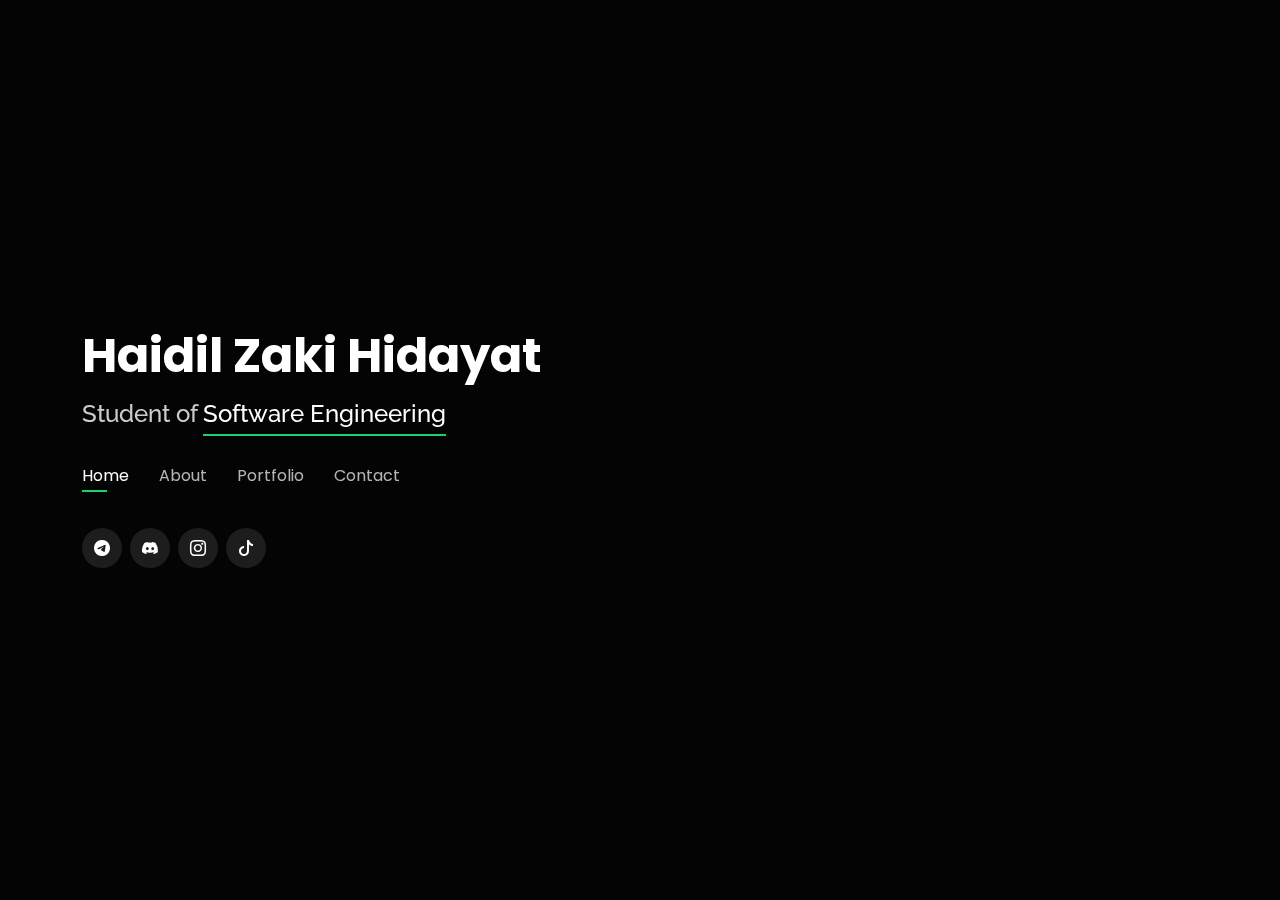
==== index.html @ b2f39d6e "initial commit" ====
<!DOCTYPE html>
<html lang="en">

<head>
  <meta charset="utf-8">
  <meta content="width=device-width, initial-scale=1.0" name="viewport">

  <title>Portfolio Haidil Zaki</title>
  <meta content="" name="description">
  <meta content="" name="keywords">

  <!-- Favicons -->
  <link href="assets/img/favicon.png" rel="icon">
  <link href="assets/img/apple-touch-icon.png" rel="apple-touch-icon">

  <!-- Google Fonts -->
  <link href="https://fonts.googleapis.com/css?family=Open+Sans:300,300i,400,400i,600,600i,700,700i|Raleway:300,300i,400,400i,500,500i,600,600i,700,700i|Poppins:300,300i,400,400i,500,500i,600,600i,700,700i" rel="stylesheet">

  <!-- Vendor CSS Files -->
  <link href="assets/vendor/bootstrap/css/bootstrap.min.css" rel="stylesheet">
  <link href="assets/vendor/bootstrap-icons/bootstrap-icons.css" rel="stylesheet">
  <link href="assets/vendor/boxicons/css/boxicons.min.css" rel="stylesheet">
  <link href="assets/vendor/glightbox/css/glightbox.min.css" rel="stylesheet">
  <link href="assets/vendor/remixicon/remixicon.css" rel="stylesheet">
  <link href="assets/vendor/swiper/swiper-bundle.min.css" rel="stylesheet">

  <!-- Template Main CSS File -->
  <link href="assets/css/style.css" rel="stylesheet">

  <!-- =======================================================
  * Template Name: Personal - v4.8.1
  * Author: BootstrapMade.com
  * License: https://bootstrapmade.com/license/
  ======================================================== -->
</head>

<body>

  <!-- ======= Header ======= -->
  <header id="header">
    <div class="container">

      <h1><a href="index.html">Haidil Zaki Hidayat</a></h1>
      <!-- Uncomment below if you prefer to use an image logo -->
      <!-- <a href="index.html" class="mr-auto"><img src="assets/img/logo.png" alt="" class="img-fluid"></a> -->
      <h2>Student of <span>Software Engineering</span></h2>

      <nav id="navbar" class="navbar">
        <ul>
          <li><a class="nav-link active" href="#header">Home</a></li>
          <li><a class="nav-link" href="#about">About</a></li>
          <li><a class="nav-link" href="#portfolio">Portfolio</a></li>
          <li><a class="nav-link" href="#contact">Contact</a></li>
        </ul>
        <i class="bi bi-list mobile-nav-toggle"></i>
      </nav><!-- .navbar -->

      <div class="social-links">
        <a href="https://t.me/Haidil_Hidayat" class="telegram"><i class="bi bi-telegram"></i></a>
        <a href="http://discordapp.com/Haidil/7857" class="discord"><i class="bi bi-discord"></i></a>
        <a href="https://www.instagram.com/haidilz_/" class="instagram"><i class="bi bi-instagram"></i></a>
        <a href="http://tiktok.com/@haidilz_" class="tiktok"><i class="bi bi-tiktok"></i></a>
      </div>

    </div>
  </header><!-- End Header -->

  <!-- ======= About Section ======= -->
  <section id="about" class="about">

    <!-- ======= About Me ======= -->
    <div class="about-me container">

      <div class="section-title">
        <h2>About</h2>
        <p>Learn more about me</p>
      </div>

      <div class="row">
        <div class="col-lg-4" data-aos="fade-right">
          <img src="assets/img/me1.jpg" class="img-fluid" alt="">
        </div>
        <div class="col-lg-8 pt-4 pt-lg-0 content" data-aos="fade-left">
          <h3>HAIDIL ZAKI HIDAYAT</h3>
          <div class="row">
            <div class="col-lg-6">
              <ul>
                <li><i class="bi bi-chevron-right"></i> <strong>Birthday:</strong> <span>24 july 2005</span></li>
                <li><i class="bi bi-chevron-right"></i> <strong>Website:</strong> <span>-</span></li>
                <li><i class="bi bi-chevron-right"></i> <strong>Phone:</strong> <span>0812-9121-3526</span></li>
                <li><i class="bi bi-chevron-right"></i> <strong>City:</strong> <span>Kota Depok, Indonesia</span></li>
              </ul>
            </div>
            <div class="col-lg-6">
              <ul>
                <li><i class="bi bi-chevron-right"></i> <strong>Age:</strong> <span>17</span></li>
                <li><i class="bi bi-chevron-right"></i> <strong>Degree:</strong> <span>Student</span></li>
                <li><i class="bi bi-chevron-right"></i> <strong>PhEmailone:</strong> <span>haidilzaki24@gmail.com</span></li>
                <li><i class="bi bi-chevron-right"></i> <strong>Freelance:</strong> <span>Available</span></li>
              </ul>
            </div>
          </div>
          <p>
            Hello, I'am Haidil Zaki Hidayat, I'am a Front End Programmer, I'am a Student who is currently Studying at the Software Engineering Vocational School at SMK Plus Pelita Nusantara. and the Becoming a Front End Programmer is my Dream.
          </p>
        </div>
      </div>
      <a class="download nav-link active"  href="CV Haidil Zaki.pdf" target="_blank" ><cv class="cv"> DOWNLOAD CV</cv></a>

    </div><!-- End About Me -->

  </section><!-- End About Section -->

  <!-- ======= Portfolio Section ======= -->
  <section id="portfolio" class="portfolio">
    <div class="container">

      <div class="section-title">
        <h2>Portfolio</h2>
        <p>My Works</p>
      </div>

      <div class="row">
        <div class="col-lg-12 d-flex justify-content-center">
          <ul id="portfolio-flters">
            <li data-filter="*" class="filter-active">All</li>
            <li data-filter=".filter-web">Web</li>
            <li data-filter=".filter-contact">Contact Us</li>
          </ul>
        </div>
      </div>

      <div class="row portfolio-container">

        <div class="col-lg-4 col-md-6 portfolio-item filter-web">
          <div class="portfolio-wrap">
            <img src="assets/img/portfolio/ptf1.png" class="img-fluid" alt="">
            <div class="portfolio-info">
              <h4>Web 1</h4>
              <p>Web</p>
              <div class="portfolio-links">
                <a href="assets/img/portfolio/ptf1.png" data-gallery="portfolioGallery" class="portfolio-lightbox" title="Web 1"><i class="bx bx-plus"></i></a>
              </div>
            </div>
          </div>
        </div>

        <div class="col-lg-4 col-md-6 portfolio-item filter-web">
          <div class="portfolio-wrap">
            <img src="assets/img/portfolio/ptf2.png" class="img-fluid" alt="">
            <div class="portfolio-info">
              <h4>Web 2</h4>
              <p>Web</p>
              <div class="portfolio-links">
                <a href="assets/img/portfolio/ptf2.png" data-gallery="portfolioGallery" class="portfolio-lightbox" title="Web 2"><i class="bx bx-plus"></i></a>
              </div>
            </div>
          </div>
        </div>

        <div class="col-lg-4 col-md-6 portfolio-item filter-contact us">
          <div class="portfolio-wrap">
            <img src="assets/img/portfolio/ptf3.png" class="img-fluid" alt="">
            <div class="portfolio-info">
              <h4>Contact Us</h4>
              <h1><p>MAINTENANCE</p></h1>
              <div class="portfolio-links">
                <a href="assets/img/portfolio/ptf3.png" data-gallery="portfolioGallery" class="portfolio-lightbox" title="contact us"><i class="bx bx-plus"></i></a>
              </div>
            </div>
          </div>
        </div>
      </div>

    </div>
  </section><!-- End Portfolio Section -->

  <!-- ======= Contact Section ======= -->
  <section id="contact" class="contact">
    <div class="container">

      <div class="section-title">
        <h2>Contact</h2>
        <p>Contact Me</p>
      </div>

      <div class="row mt-2">

        <div class="col-md-6 d-flex align-items-stretch">
          <div class="info-box">
            <i class="bx bx-map"></i>
            <h3>My Address</h3>
            <p>Jawa Barat, Kota Depok, Tapos</p>
          </div>
        </div>

        <div class="col-md-6 mt-4 mt-md-0 d-flex align-items-stretch">
          <div class="info-box">
            <i class="bx bx-share-alt"></i>
            <h3>Social Profiles</h3>
            <div class="social-links">
              <a href="https://t.me/Haidil_Hidayat" class="telegram"><i class="bi bi-telegram"></i></a>
              <a href="http://discordapp.com/Haidil/7857" class="discord"><i class="bi bi-discord"></i></a>
              <a href="https://www.instagram.com/haidilz_/" class="instagram"><i class="bi bi-instagram"></i></a>
              <a href="http://tiktok.com/@haidilz_" class="tiktok"><i class="bi bi-tiktok"></i></a>
            </div>
          </div>
        </div>

        <div class="col-md-6 mt-4 d-flex align-items-stretch">
          <div class="info-box">
            <i class="bx bx-envelope"></i>
            <h3>Email Me</h3>
            <p>haidilzaki24@gmail.com</p>
          </div>
        </div>
        <div class="col-md-6 mt-4 d-flex align-items-stretch">
          <div class="info-box">
            <i class="bx bx-phone-call"></i>
            <h3>Call Me</h3>
            <p>0812-9121-3526</p>
          </div>
        </div>
      </div>
    </div>
  </section><!-- End Contact Section -->

  <!-- Vendor JS Files -->
  <script src="assets/vendor/purecounter/purecounter_vanilla.js"></script>
  <script src="assets/vendor/bootstrap/js/bootstrap.bundle.min.js"></script>
  <script src="assets/vendor/glightbox/js/glightbox.min.js"></script>
  <script src="assets/vendor/isotope-layout/isotope.pkgd.min.js"></script>
  <script src="assets/vendor/swiper/swiper-bundle.min.js"></script>
  <script src="assets/vendor/waypoints/noframework.waypoints.js"></script>
  <script src="assets/vendor/php-email-form/validate.js"></script>

  <!-- Template Main JS File -->
  <script src="assets/js/main.js"></script>

</body>

</html>
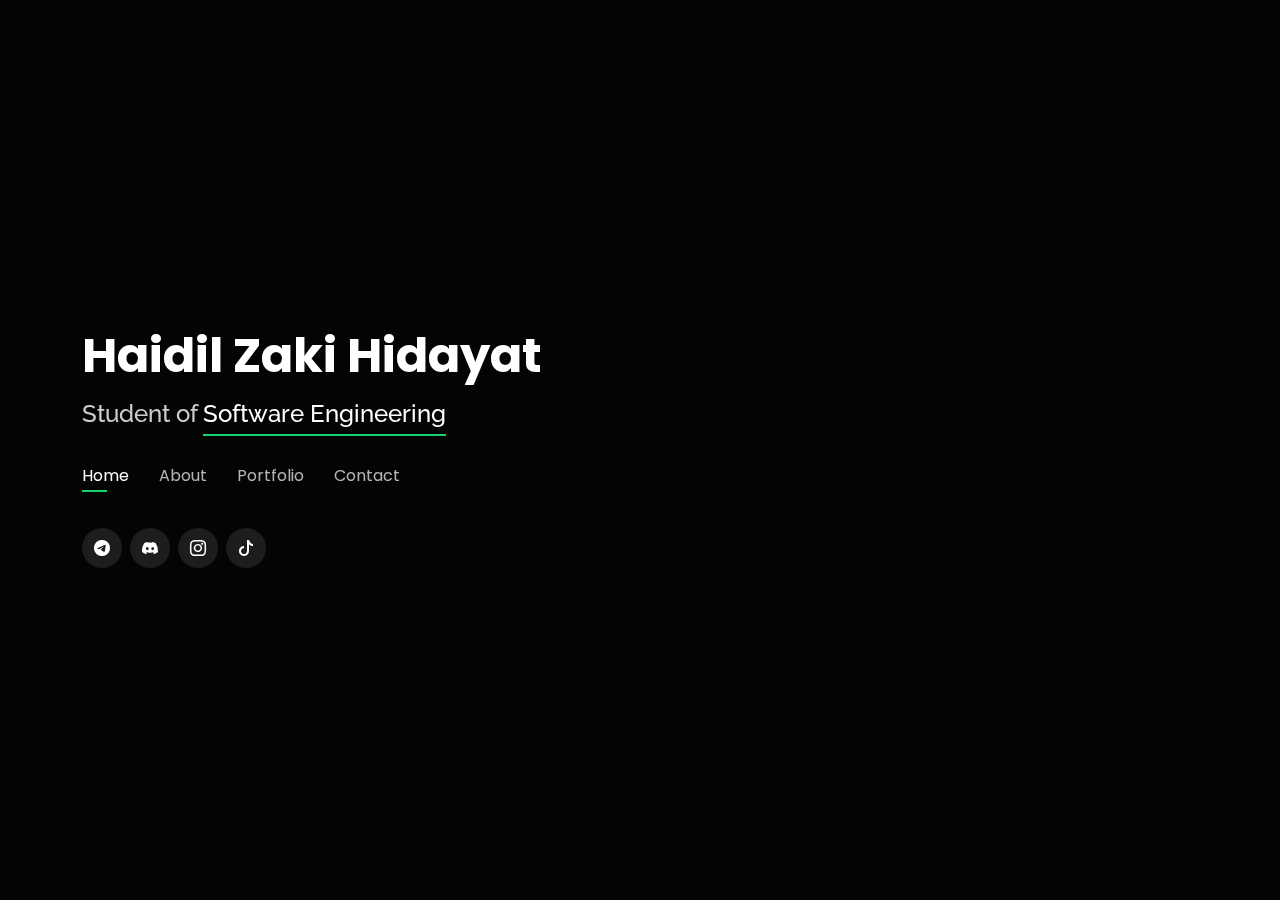
==== commit 302b09fe: "Saving To Github" ====
--- a/index.html
+++ b/index.html
@@ -81,7 +81,7 @@
           <img src="assets/img/me1.jpg" class="img-fluid" alt="">
         </div>
         <div class="col-lg-8 pt-4 pt-lg-0 content" data-aos="fade-left">
-          <h3>HAIDIL ZAKI HIDAYAT</h3>
+          <h3>HAIDIL ZKI HIDAYAT</h3>
           <div class="row">
             <div class="col-lg-6">
               <ul>
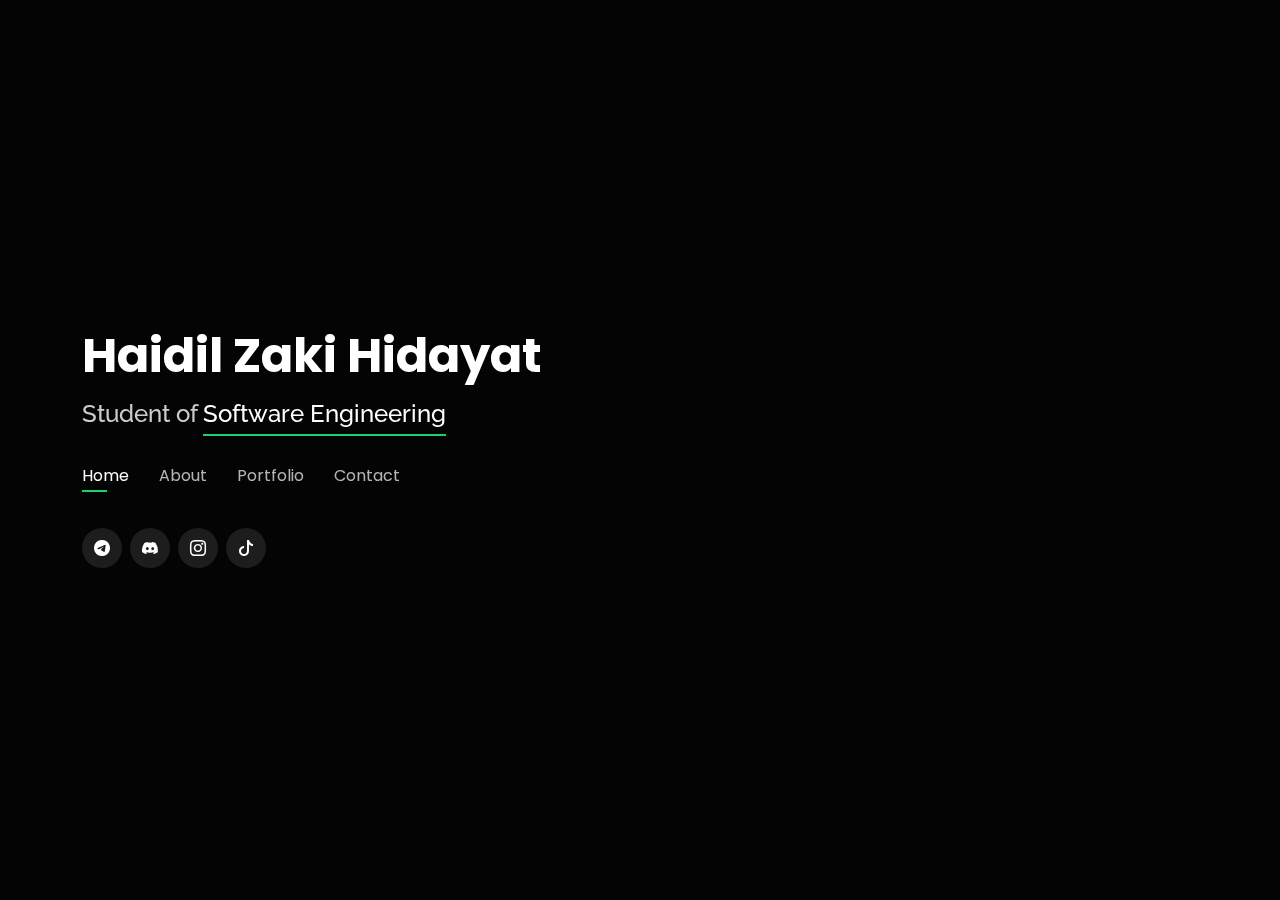
==== commit f16edfc4: "Saving To Github" ====
--- a/index.html
+++ b/index.html
@@ -81,7 +81,7 @@
           <img src="assets/img/me1.jpg" class="img-fluid" alt="">
         </div>
         <div class="col-lg-8 pt-4 pt-lg-0 content" data-aos="fade-left">
-          <h3>HAIDIL ZKI HIDAYAT</h3>
+          <h3>HAIDIL ZAKI HIDAYAT</h3>
           <div class="row">
             <div class="col-lg-6">
               <ul>
